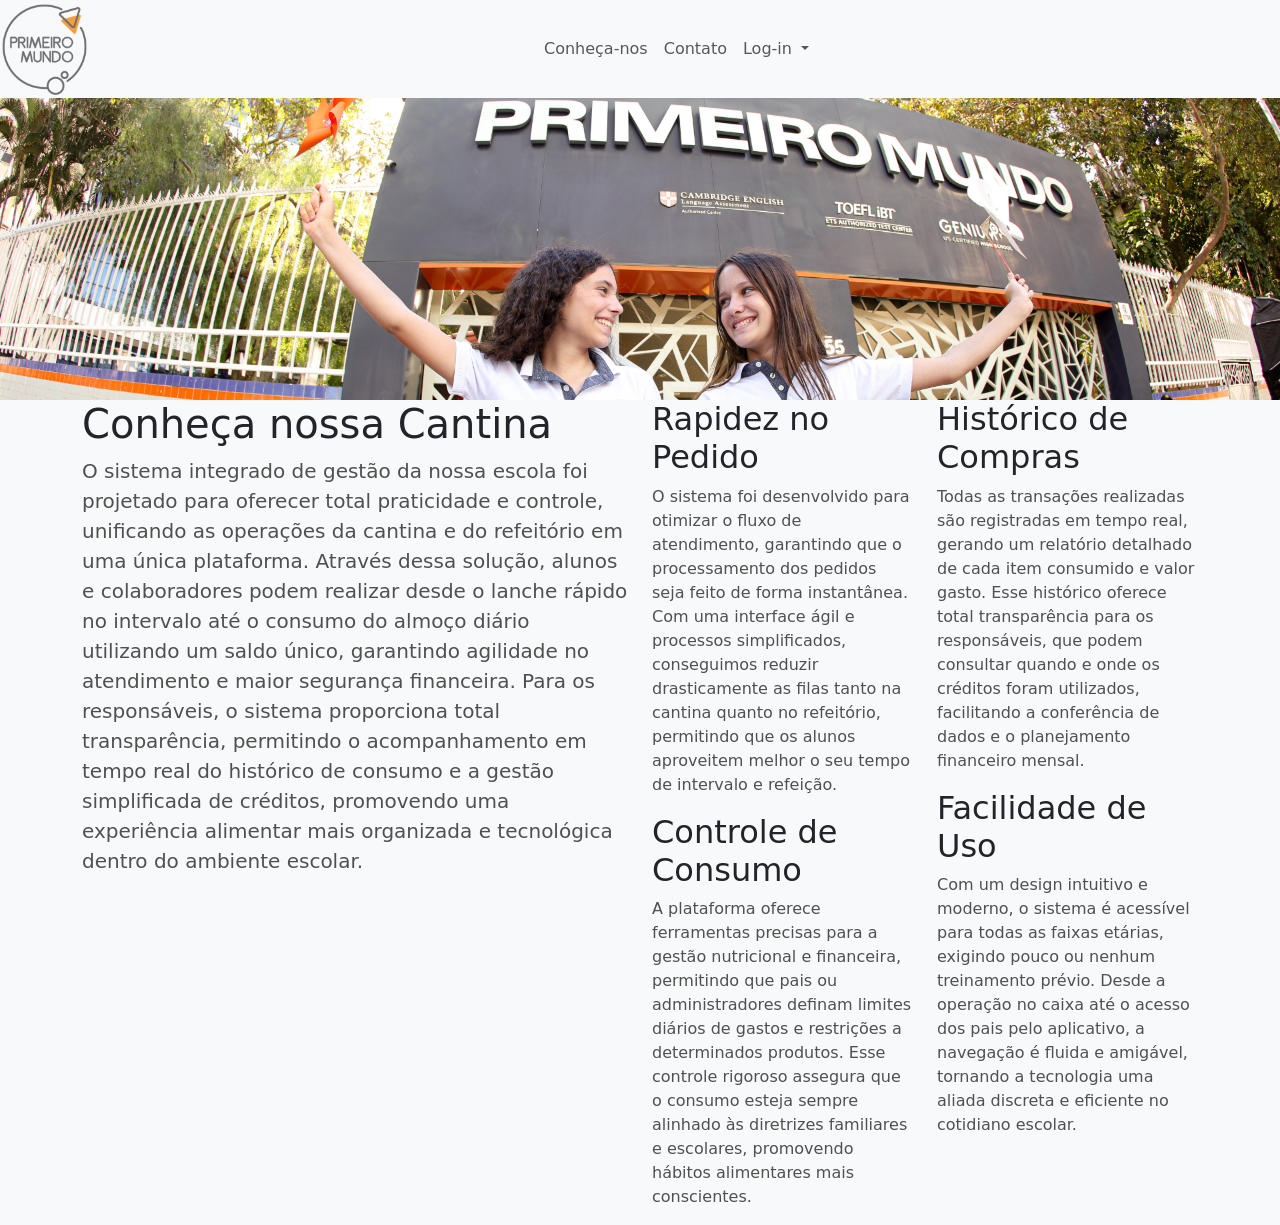
==== index.html @ 89040165 "SEI V2.0 Add the main body of the intro page" ====
<!DOCTYPE html>
<html lang="pt-br">

<head>
  <meta charset="UTF-8">
  <meta name="viewport" content="width=device-width, initial-scale=1.0">
  <title>SEI - sistema escolar integrado</title>
  <link rel="icon" type="image/x-icon" href="images/favicon.ico">
  <link href="https://cdn.jsdelivr.net/npm/bootstrap@5.3.8/dist/css/bootstrap.min.css" rel="stylesheet"
    integrity="sha384-sRIl4kxILFvY47J16cr9ZwB07vP4J8+LH7qKQnuqkuIAvNWLzeN8tE5YBujZqJLB" crossorigin="anonymous">
  <link rel="stylesheet" href="estilos/style.css">
</head>

<body>
  <header>
    <nav class="navbar navbar-expand-lg bg-body-tertiary fixed-top" id="nav1">
      <div class="container-fluid " id="nav1">
        <a class="navbar-brand" id="logo" href="https://www.pmundo.com.br/"><img src="images/logo.png" id="logo"
            alt="imagem da logo do primeiro mundo"></a>
        <button class="navbar-toggler" type="button" data-bs-toggle="offcanvas" data-bs-target="#offcanvasNavbar"
          aria-controls="offcanvasNavbar" aria-label="Toggle navigation">
          <span class="navbar-toggler-icon"></span>
        </button>
        <div class="offcanvas offcanvas-end" tabindex="-1" id="offcanvasNavbar" aria-labelledby="offcanvasNavbarLabel">
          <div class="offcanvas-header">
            <button type="button" class="btn-close" data-bs-dismiss="offcanvas" aria-label="Close"></button>
          </div>
          <div class="offcanvas-body">
            <ul class="navbar-nav justify-content-center flex-grow-1 pe-3">
              <li class="nav-item">
                <a class="nav-link" aria-current="page" href="#">Conheça-nos</a>
              </li>
              <li class="nav-item">
                <a class="nav-link" href="#">Contato</a>
              </li>
              <li class="nav-item dropdown">
                <a class="nav-link dropdown-toggle" href="#" role="button" data-bs-toggle="dropdown"
                  aria-expanded="false">
                  Log-in
                </a>
                <ul class="dropdown-menu">
                  <li><a class="dropdown-item" href="paginas/pais_login.html">Pais</a></li>
                  <li>
                    <hr class="dropdown-divider">
                  </li>
                  <li><a class="dropdown-item" href="#">Funcionarios</a></li>
                </ul>
              </li>
            </ul>
          </div>
        </div>
      </div>
    </nav>
  </header>
  <div id="espaco"></div>
  <img src="images/banner.png" alt="" id="banner">
  <div class="container text-start">
    <div class="row">
      <div class="col-md-6 col-12">
        <div>
          <h1>Conheça nossa Cantina</h1>
          <p class="fs-5">O sistema integrado de gestão da nossa escola foi projetado para oferecer total praticidade e controle, unificando as operações da cantina e do refeitório em uma única plataforma. Através dessa solução, alunos e colaboradores podem realizar desde o lanche rápido no intervalo até o consumo do almoço diário utilizando um saldo único, garantindo agilidade no atendimento e maior segurança financeira. Para os responsáveis, o sistema proporciona total transparência, permitindo o acompanhamento em tempo real do histórico de consumo e a gestão simplificada de créditos, promovendo uma experiência alimentar mais organizada e tecnológica dentro do ambiente escolar.</p>
        </div>
      </div>

      <div class="col-md-3 col-12">
        <div class="info">
          <div>
            <h2>Rapidez no Pedido</h2>
            <p>O sistema foi desenvolvido para otimizar o fluxo de atendimento, garantindo que o processamento dos pedidos seja feito de forma instantânea. Com uma interface ágil e processos simplificados, conseguimos reduzir drasticamente as filas tanto na cantina quanto no refeitório, permitindo que os alunos aproveitem melhor o seu tempo de intervalo e refeição.</p>
          </div>
          <div>
            <h2>Controle de Consumo</h2>
            <p>A plataforma oferece ferramentas precisas para a gestão nutricional e financeira, permitindo que pais ou administradores definam limites diários de gastos e restrições a determinados produtos. Esse controle rigoroso assegura que o consumo esteja sempre alinhado às diretrizes familiares e escolares, promovendo hábitos alimentares mais conscientes.</p>
          </div>
        </div>
      </div>

      <div class="col-md-3 col-12">
        <div class="info">
          <div>
            <h2>Histórico de Compras</h2>
            <p>Todas as transações realizadas são registradas em tempo real, gerando um relatório detalhado de cada item consumido e valor gasto. Esse histórico oferece total transparência para os responsáveis, que podem consultar quando e onde os créditos foram utilizados, facilitando a conferência de dados e o planejamento financeiro mensal.</p>
          </div>
          <div>
            <h2>Facilidade de Uso</h2>
            <p>Com um design intuitivo e moderno, o sistema é acessível para todas as faixas etárias, exigindo pouco ou nenhum treinamento prévio. Desde a operação no caixa até o acesso dos pais pelo aplicativo, a navegação é fluida e amigável, tornando a tecnologia uma aliada discreta e eficiente no cotidiano escolar.</p>
          </div>
        </div>
      </div>
    </div>
  </div>

  <script src="https://cdn.jsdelivr.net/npm/bootstrap@5.3.8/dist/js/bootstrap.bundle.min.js"
    integrity="sha384-FKyoEForCGlyvwx9Hj09JcYn3nv7wiPVlz7YYwJrWVcXK/BmnVDxM+D2scQbITxI"
    crossorigin="anonymous"></script>
</body>

</html>
---- estilos/style.css ----
body {
    background-color: #F8F9FA;
}
p {
    color: #505050;
}
#logo {
    width: 89.05px;
    height: 97.5px;
    padding: 0px;
    margin: 0px;
}
#banner {
    width: 100%;
}
#nav1 {
    padding: 0px;
    margin: 0px;
}
#espaco {
    height: 97.25px;
}
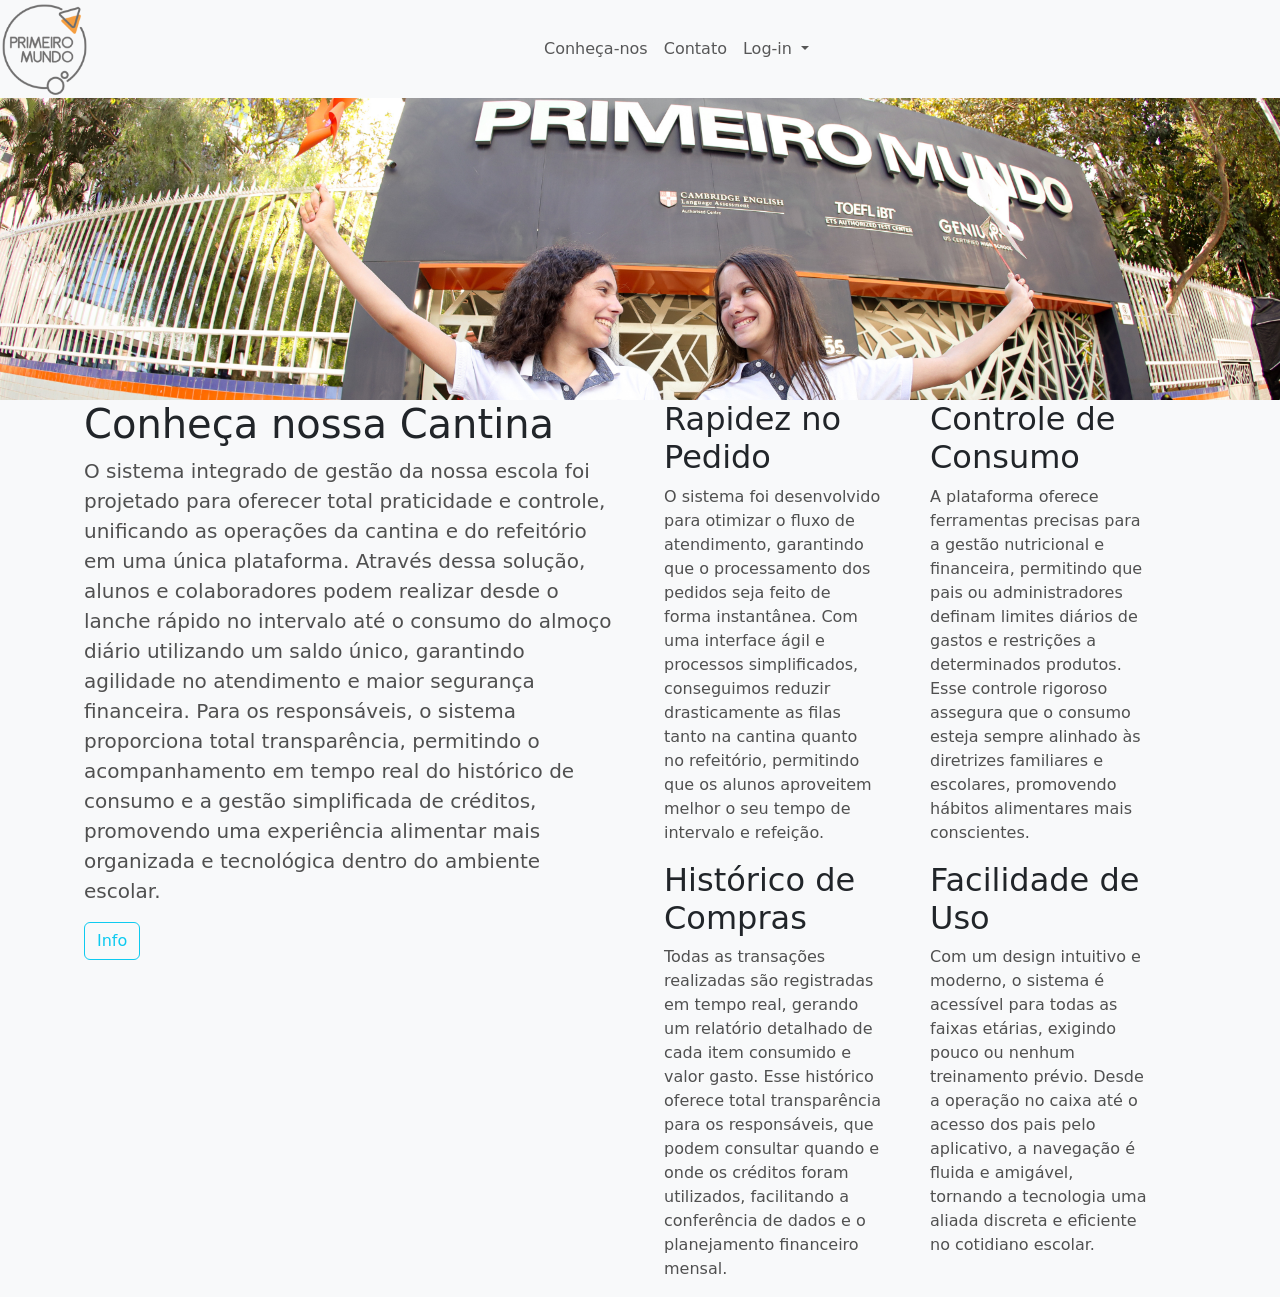
==== commit 2a96c3e4: "SEI V2.1 Just alingned the paragraphs in the container" ====
--- a/index.html
+++ b/index.html
@@ -11,7 +11,7 @@
   <link rel="stylesheet" href="estilos/style.css">
 </head>
 
-<body>
+<body class="flex">
   <header>
     <nav class="navbar navbar-expand-lg bg-body-tertiary fixed-top" id="nav1">
       <div class="container-fluid " id="nav1">
@@ -54,38 +54,32 @@
   </header>
   <div id="espaco"></div>
   <img src="images/banner.png" alt="" id="banner">
-  <div class="container text-start">
-    <div class="row">
+  <div class="container-fluid text-start">
+    <div class="row gx-5" id="apresntacao">
       <div class="col-md-6 col-12">
         <div>
           <h1>Conheça nossa Cantina</h1>
           <p class="fs-5">O sistema integrado de gestão da nossa escola foi projetado para oferecer total praticidade e controle, unificando as operações da cantina e do refeitório em uma única plataforma. Através dessa solução, alunos e colaboradores podem realizar desde o lanche rápido no intervalo até o consumo do almoço diário utilizando um saldo único, garantindo agilidade no atendimento e maior segurança financeira. Para os responsáveis, o sistema proporciona total transparência, permitindo o acompanhamento em tempo real do histórico de consumo e a gestão simplificada de créditos, promovendo uma experiência alimentar mais organizada e tecnológica dentro do ambiente escolar.</p>
+          <button type="button" class="btn btn-outline-info">Info</button>
         </div>
       </div>
 
-      <div class="col-md-3 col-12">
-        <div class="info">
-          <div>
-            <h2>Rapidez no Pedido</h2>
-            <p>O sistema foi desenvolvido para otimizar o fluxo de atendimento, garantindo que o processamento dos pedidos seja feito de forma instantânea. Com uma interface ágil e processos simplificados, conseguimos reduzir drasticamente as filas tanto na cantina quanto no refeitório, permitindo que os alunos aproveitem melhor o seu tempo de intervalo e refeição.</p>
-          </div>
-          <div>
-            <h2>Controle de Consumo</h2>
-            <p>A plataforma oferece ferramentas precisas para a gestão nutricional e financeira, permitindo que pais ou administradores definam limites diários de gastos e restrições a determinados produtos. Esse controle rigoroso assegura que o consumo esteja sempre alinhado às diretrizes familiares e escolares, promovendo hábitos alimentares mais conscientes.</p>
-          </div>
+      <div class="col-md-6 col-12 row gx-5">
+        <div class="col-md-6 col-12">
+          <h2>Rapidez no Pedido</h2>
+          <p>O sistema foi desenvolvido para otimizar o fluxo de atendimento, garantindo que o processamento dos pedidos seja feito de forma instantânea. Com uma interface ágil e processos simplificados, conseguimos reduzir drasticamente as filas tanto na cantina quanto no refeitório, permitindo que os alunos aproveitem melhor o seu tempo de intervalo e refeição.</p>
         </div>
-      </div>
-
-      <div class="col-md-3 col-12">
-        <div class="info">
-          <div>
-            <h2>Histórico de Compras</h2>
-            <p>Todas as transações realizadas são registradas em tempo real, gerando um relatório detalhado de cada item consumido e valor gasto. Esse histórico oferece total transparência para os responsáveis, que podem consultar quando e onde os créditos foram utilizados, facilitando a conferência de dados e o planejamento financeiro mensal.</p>
-          </div>
-          <div>
-            <h2>Facilidade de Uso</h2>
-            <p>Com um design intuitivo e moderno, o sistema é acessível para todas as faixas etárias, exigindo pouco ou nenhum treinamento prévio. Desde a operação no caixa até o acesso dos pais pelo aplicativo, a navegação é fluida e amigável, tornando a tecnologia uma aliada discreta e eficiente no cotidiano escolar.</p>
-          </div>
+        <div class="col-md-6 col-12">
+          <h2>Controle de Consumo</h2>
+          <p>A plataforma oferece ferramentas precisas para a gestão nutricional e financeira, permitindo que pais ou administradores definam limites diários de gastos e restrições a determinados produtos. Esse controle rigoroso assegura que o consumo esteja sempre alinhado às diretrizes familiares e escolares, promovendo hábitos alimentares mais conscientes.</p>
+        </div>
+        <div class="col-md-6 col-12">
+          <h2>Histórico de Compras</h2>
+          <p>Todas as transações realizadas são registradas em tempo real, gerando um relatório detalhado de cada item consumido e valor gasto. Esse histórico oferece total transparência para os responsáveis, que podem consultar quando e onde os créditos foram utilizados, facilitando a conferência de dados e o planejamento financeiro mensal.</p>
+        </div>
+        <div class="col-md-6 col-12">
+          <h2>Facilidade de Uso</h2>
+          <p>Com um design intuitivo e moderno, o sistema é acessível para todas as faixas etárias, exigindo pouco ou nenhum treinamento prévio. Desde a operação no caixa até o acesso dos pais pelo aplicativo, a navegação é fluida e amigável, tornando a tecnologia uma aliada discreta e eficiente no cotidiano escolar.</p>
         </div>
       </div>
     </div>
--- a/estilos/style.css
+++ b/estilos/style.css
@@ -3,6 +3,11 @@
 }
 p {
     color: #505050;
+}
+.flex {
+    display: flex;
+    flex-direction: column;
+    align-items: center;
 }
 #logo {
     width: 89.05px;
@@ -19,4 +24,8 @@
 }
 #espaco {
     height: 97.25px;
+}
+#apresntacao {
+    margin-left: 48px;
+    margin-right: 48px;
 }
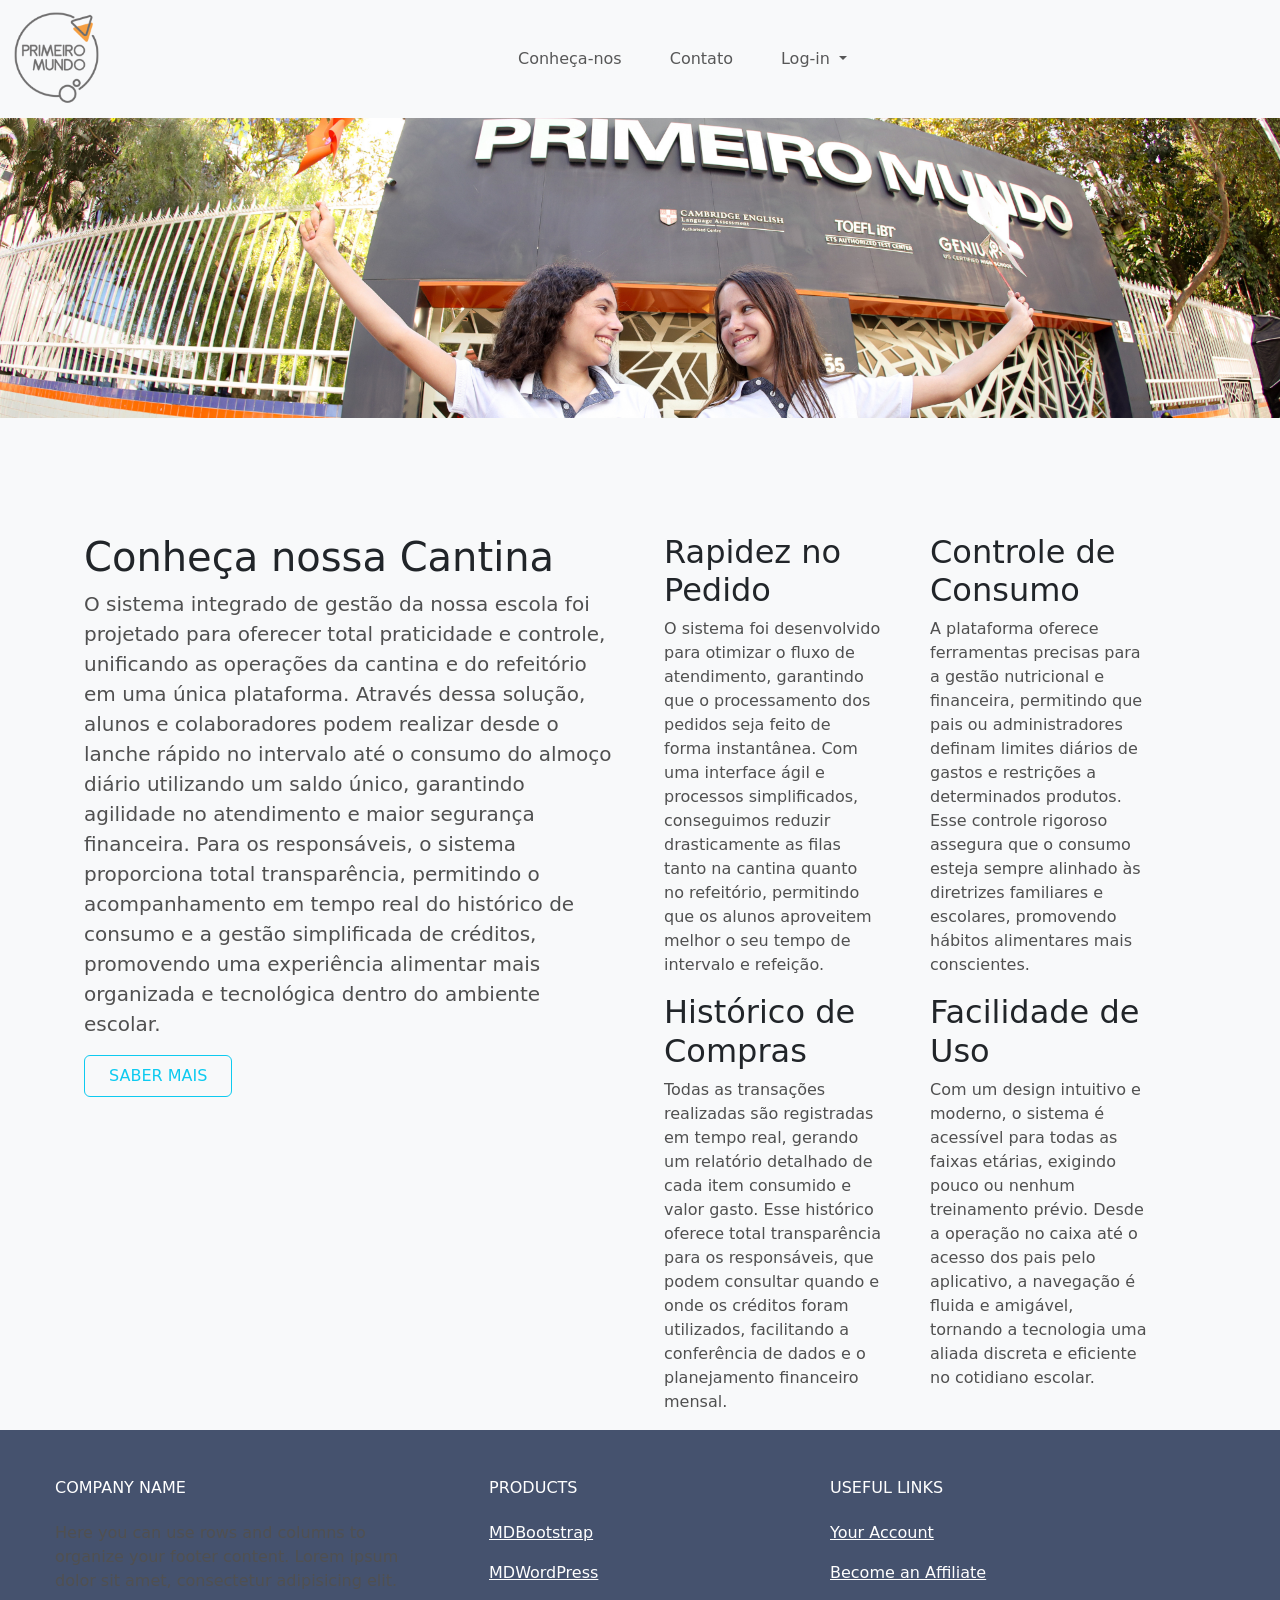
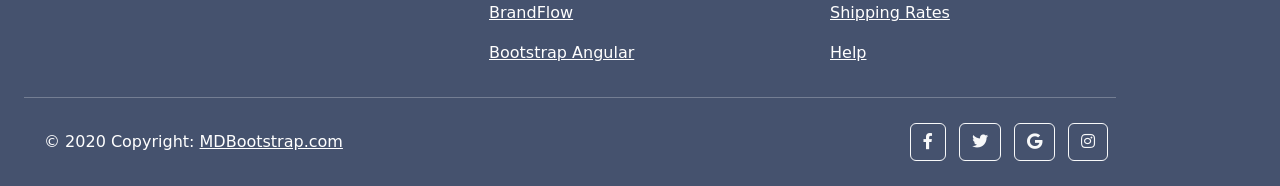
==== commit f5a9eae7: "SEI V2.2 add footer." ====
--- a/index.html
+++ b/index.html
@@ -6,16 +6,23 @@
   <meta name="viewport" content="width=device-width, initial-scale=1.0">
   <title>SEI - sistema escolar integrado</title>
   <link rel="icon" type="image/x-icon" href="images/favicon.ico">
-  <link href="https://cdn.jsdelivr.net/npm/bootstrap@5.3.8/dist/css/bootstrap.min.css" rel="stylesheet"
-    integrity="sha384-sRIl4kxILFvY47J16cr9ZwB07vP4J8+LH7qKQnuqkuIAvNWLzeN8tE5YBujZqJLB" crossorigin="anonymous">
+  <!-- Font Awesome -->
+  <link rel="stylesheet" href="https://use.fontawesome.com/releases/v5.11.2/css/all.css" />
+  <!-- Google Fonts Roboto -->
+  <link rel="stylesheet" href="https://fonts.googleapis.com/css2?family=Roboto:wght@300;400;500;700&display=swap" />
+  <!-- MDB -->
+  <link rel="stylesheet" href="css/mdb.min.css" />
+  <!-- Custom styles -->
+  <link rel="stylesheet" href="css/style.css" />
+  <link href="https://cdn.jsdelivr.net/npm/bootstrap@5.3.8/dist/css/bootstrap.min.css" rel="stylesheet" integrity="sha384-sRIl4kxILFvY47J16cr9ZwB07vP4J8+LH7qKQnuqkuIAvNWLzeN8tE5YBujZqJLB" crossorigin="anonymous">
   <link rel="stylesheet" href="estilos/style.css">
 </head>
 
 <body class="flex">
   <header>
     <nav class="navbar navbar-expand-lg bg-body-tertiary fixed-top" id="nav1">
-      <div class="container-fluid " id="nav1">
-        <a class="navbar-brand" id="logo" href="https://www.pmundo.com.br/"><img src="images/logo.png" id="logo"
+      <div class="container-fluid justify-content-center" id="nav1">
+        <a class="navbar-brand mp-0" href="https://www.pmundo.com.br/"><img src="images/logo.png" id="logo"
             alt="imagem da logo do primeiro mundo"></a>
         <button class="navbar-toggler" type="button" data-bs-toggle="offcanvas" data-bs-target="#offcanvasNavbar"
           aria-controls="offcanvasNavbar" aria-label="Toggle navigation">
@@ -27,13 +34,13 @@
           </div>
           <div class="offcanvas-body">
             <ul class="navbar-nav justify-content-center flex-grow-1 pe-3">
-              <li class="nav-item">
-                <a class="nav-link" aria-current="page" href="#">Conheça-nos</a>
+              <li class="nav-item px-3">
+                <a class="nav-link" aria-current="page" href="https://www.pmundo.com.br/" target="_blank">Conheça-nos</a>
               </li>
-              <li class="nav-item">
-                <a class="nav-link" href="#">Contato</a>
+              <li class="nav-item px-3">
+                <a class="nav-link" href="paginas/exemplo_footer.html">Contato</a>
               </li>
-              <li class="nav-item dropdown">
+              <li class="nav-item px-3 dropdown">
                 <a class="nav-link dropdown-toggle" href="#" role="button" data-bs-toggle="dropdown"
                   aria-expanded="false">
                   Log-in
@@ -43,7 +50,7 @@
                   <li>
                     <hr class="dropdown-divider">
                   </li>
-                  <li><a class="dropdown-item" href="#">Funcionarios</a></li>
+                  <li><a class="dropdown-item" href="paginas/funcionario_login.html">Funcionarios</a></li>
                 </ul>
               </li>
             </ul>
@@ -52,38 +59,175 @@
       </div>
     </nav>
   </header>
-  <div id="espaco"></div>
   <img src="images/banner.png" alt="" id="banner">
   <div class="container-fluid text-start">
     <div class="row gx-5" id="apresntacao">
       <div class="col-md-6 col-12">
-        <div>
+        <div class="d-flex flex-column">
           <h1>Conheça nossa Cantina</h1>
           <p class="fs-5">O sistema integrado de gestão da nossa escola foi projetado para oferecer total praticidade e controle, unificando as operações da cantina e do refeitório em uma única plataforma. Através dessa solução, alunos e colaboradores podem realizar desde o lanche rápido no intervalo até o consumo do almoço diário utilizando um saldo único, garantindo agilidade no atendimento e maior segurança financeira. Para os responsáveis, o sistema proporciona total transparência, permitindo o acompanhamento em tempo real do histórico de consumo e a gestão simplificada de créditos, promovendo uma experiência alimentar mais organizada e tecnológica dentro do ambiente escolar.</p>
-          <button type="button" class="btn btn-outline-info">Info</button>
+          <button type="button" class="btn btn-outline-info me-auto px-4 py-2">SABER MAIS</button>
         </div>
       </div>
 
       <div class="col-md-6 col-12 row gx-5">
-        <div class="col-md-6 col-12">
+        <div class="col-md-6 col-sm-12">
           <h2>Rapidez no Pedido</h2>
           <p>O sistema foi desenvolvido para otimizar o fluxo de atendimento, garantindo que o processamento dos pedidos seja feito de forma instantânea. Com uma interface ágil e processos simplificados, conseguimos reduzir drasticamente as filas tanto na cantina quanto no refeitório, permitindo que os alunos aproveitem melhor o seu tempo de intervalo e refeição.</p>
         </div>
-        <div class="col-md-6 col-12">
+        <div class="col-md-6  col-sm-12">
           <h2>Controle de Consumo</h2>
           <p>A plataforma oferece ferramentas precisas para a gestão nutricional e financeira, permitindo que pais ou administradores definam limites diários de gastos e restrições a determinados produtos. Esse controle rigoroso assegura que o consumo esteja sempre alinhado às diretrizes familiares e escolares, promovendo hábitos alimentares mais conscientes.</p>
         </div>
-        <div class="col-md-6 col-12">
+        <div class="col-md-6 col-sm-12">
           <h2>Histórico de Compras</h2>
           <p>Todas as transações realizadas são registradas em tempo real, gerando um relatório detalhado de cada item consumido e valor gasto. Esse histórico oferece total transparência para os responsáveis, que podem consultar quando e onde os créditos foram utilizados, facilitando a conferência de dados e o planejamento financeiro mensal.</p>
         </div>
-        <div class="col-md-6 col-12">
+        <div class="col-md-6 col-sm-12">
           <h2>Facilidade de Uso</h2>
           <p>Com um design intuitivo e moderno, o sistema é acessível para todas as faixas etárias, exigindo pouco ou nenhum treinamento prévio. Desde a operação no caixa até o acesso dos pais pelo aplicativo, a navegação é fluida e amigável, tornando a tecnologia uma aliada discreta e eficiente no cotidiano escolar.</p>
         </div>
       </div>
     </div>
   </div>
+
+  <!-- Remove the container if you want to extend the Footer to full width. -->
+<div class="container-fluid mp-0">
+  <!-- Footer -->
+  <footer
+          class="text-center text-lg-start text-white"
+          style="background-color: #45526e"
+          >
+    <!-- Grid container -->
+    <div class="container p-4 pb-0 m-0">
+      <!-- Section: Links -->
+      <section class="justify-content-center">
+        <!--Grid row-->
+        <div class="row">
+          <!-- Grid column -->
+          <div class="col-md-4 col-lg-4 col-xl-4 mx-auto mt-4">
+            <h6 class="text-uppercase mb-4 font-weight-bold">
+              Company name
+            </h6>
+            <p>
+              Here you can use rows and columns to organize your footer
+              content. Lorem ipsum dolor sit amet, consectetur adipisicing
+              elit.
+            </p>
+          </div>
+          <!-- Grid column -->
+
+          <hr class="w-100 clearfix d-md-none" />
+
+          <!-- Grid column -->
+          <div class="col-md-3 col-lg-3 col-xl-3 mx-auto mt-4">
+            <h6 class="text-uppercase mb-4 font-weight-bold">Products</h6>
+            <p>
+              <a class="text-white">MDBootstrap</a>
+            </p>
+            <p>
+              <a class="text-white">MDWordPress</a>
+            </p>
+            <p>
+              <a class="text-white">BrandFlow</a>
+            </p>
+            <p>
+              <a class="text-white">Bootstrap Angular</a>
+            </p>
+          </div>
+          <!-- Grid column -->
+
+          <hr class="w-100 clearfix d-md-none" />
+
+          <!-- Grid column -->
+          <div class="col-md-4 col-lg-3 col-xl-3 mx-auto mt-4">
+            <h6 class="text-uppercase mb-4 font-weight-bold">
+              Useful links
+            </h6>
+            <p>
+              <a class="text-white">Your Account</a>
+            </p>
+            <p>
+              <a class="text-white">Become an Affiliate</a>
+            </p>
+            <p>
+              <a class="text-white">Shipping Rates</a>
+            </p>
+            <p>
+              <a class="text-white">Help</a>
+            </p>
+          </div>
+
+          <!-- Grid column -->
+          <hr class="w-100 clearfix d-md-none" />
+          <!-- Grid column -->
+        </div>
+        <!--Grid row-->
+      </section>
+      <!-- Section: Links -->
+
+      <hr class="my-3">
+
+      <!-- Section: Copyright -->
+      <section class="pb-3 px-1">
+        <div class="row d-flex align-items-center">
+          <!-- Grid column -->
+          <div class="col-md-7 col-lg-8 text-center text-md-start">
+            <!-- Copyright -->
+            <div class="p-3">
+              © 2020 Copyright:
+              <a class="text-white" href="https://mdbootstrap.com/"
+                 >MDBootstrap.com</a
+                >
+            </div>
+            <!-- Copyright -->
+          </div>
+          <!-- Grid column -->
+
+          <!-- Grid column -->
+          <div class="col-md-5 col-lg-4 ml-lg-0 text-center text-md-end">
+            <!-- Facebook -->
+            <a
+               class="btn btn-outline-light btn-floating m-1"
+               class="text-white"
+               role="button"
+               ><i class="fab fa-facebook-f"></i
+              ></a>
+
+            <!-- Twitter -->
+            <a
+               class="btn btn-outline-light btn-floating m-1"
+               class="text-white"
+               role="button"
+               ><i class="fab fa-twitter"></i
+              ></a>
+
+            <!-- Google -->
+            <a
+               class="btn btn-outline-light btn-floating m-1"
+               class="text-white"
+               role="button"
+               ><i class="fab fa-google"></i
+              ></a>
+
+            <!-- Instagram -->
+            <a
+               class="btn btn-outline-light btn-floating m-1"
+               class="text-white"
+               role="button"
+               ><i class="fab fa-instagram"></i
+              ></a>
+          </div>
+          <!-- Grid column -->
+        </div>
+      </section>
+      <!-- Section: Copyright -->
+    </div>
+    <!-- Grid container -->
+  </footer>
+  <!-- Footer -->
+</div>
+<!-- End of .container -->
 
   <script src="https://cdn.jsdelivr.net/npm/bootstrap@5.3.8/dist/js/bootstrap.bundle.min.js"
     integrity="sha384-FKyoEForCGlyvwx9Hj09JcYn3nv7wiPVlz7YYwJrWVcXK/BmnVDxM+D2scQbITxI"
--- a/estilos/style.css
+++ b/estilos/style.css
@@ -9,22 +9,25 @@
     flex-direction: column;
     align-items: center;
 }
+.mp-0 {
+    margin: 0px;
+    padding: 0px;
+}
+
 #logo {
     width: 89.05px;
     height: 97.5px;
     padding: 0px;
-    margin: 0px;
+    margin: 8px 0px 12px 12px;
 }
 #banner {
     width: 100%;
+    margin: 115px 0px;
 }
 #nav1 {
     padding: 0px;
     margin: 0px;
 }
-#espaco {
-    height: 97.25px;
-}
 #apresntacao {
     margin-left: 48px;
     margin-right: 48px;
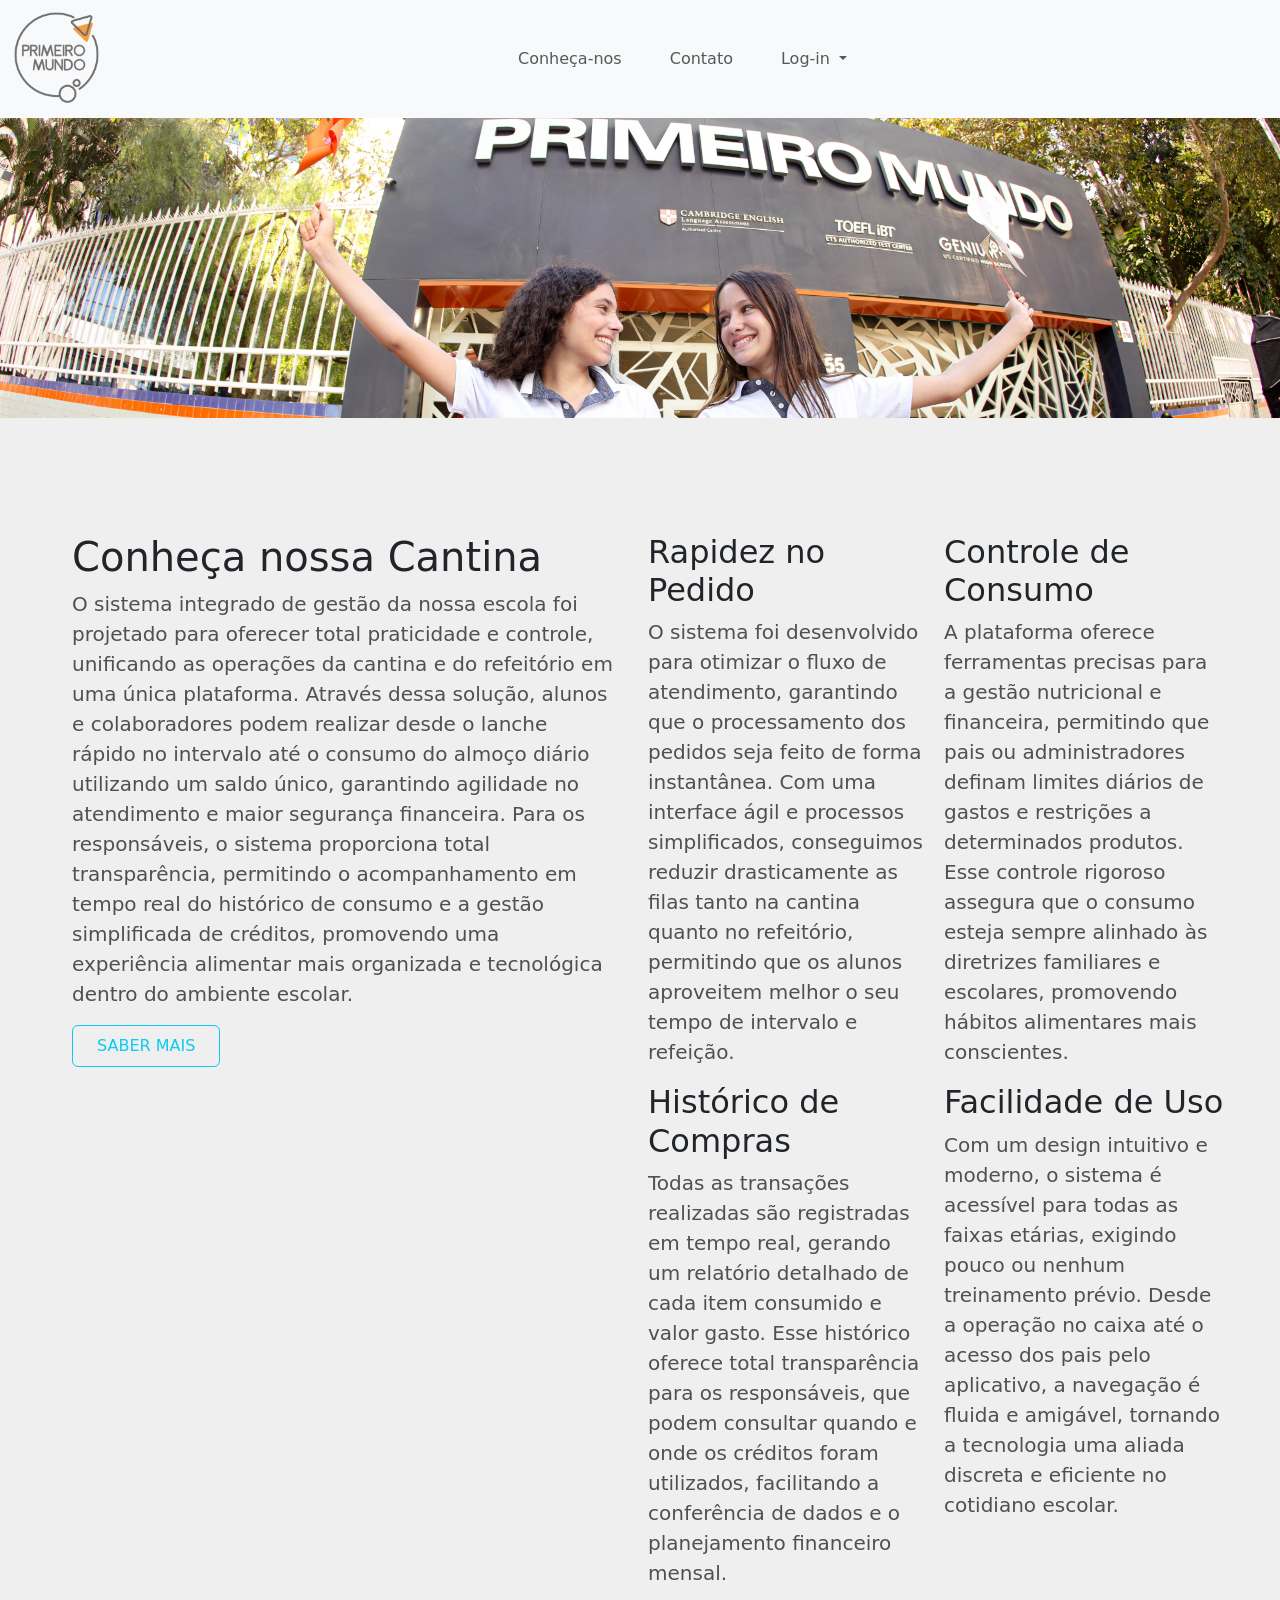
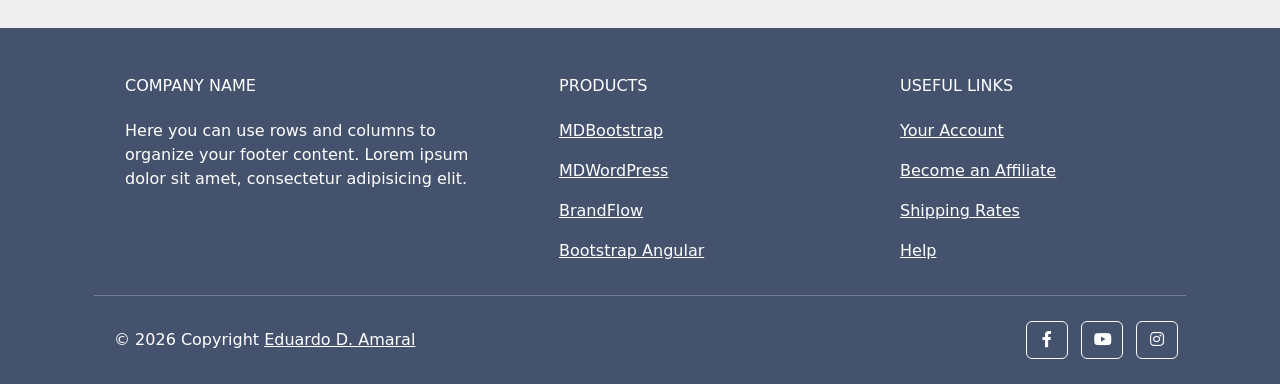
==== commit 61a677a2: "SEI V2.3 Fixed the foter and made the copyright and social media section. Some adjusts in the main c" ====
--- a/index.html
+++ b/index.html
@@ -59,49 +59,47 @@
       </div>
     </nav>
   </header>
+
   <img src="images/banner.png" alt="" id="banner">
-  <div class="container-fluid text-start">
+
+  <!-- Estrutura pincipal -->
+  <div class="container-fluid text-start p-0">
     <div class="row gx-5" id="apresntacao">
       <div class="col-md-6 col-12">
         <div class="d-flex flex-column">
           <h1>Conheça nossa Cantina</h1>
-          <p class="fs-5">O sistema integrado de gestão da nossa escola foi projetado para oferecer total praticidade e controle, unificando as operações da cantina e do refeitório em uma única plataforma. Através dessa solução, alunos e colaboradores podem realizar desde o lanche rápido no intervalo até o consumo do almoço diário utilizando um saldo único, garantindo agilidade no atendimento e maior segurança financeira. Para os responsáveis, o sistema proporciona total transparência, permitindo o acompanhamento em tempo real do histórico de consumo e a gestão simplificada de créditos, promovendo uma experiência alimentar mais organizada e tecnológica dentro do ambiente escolar.</p>
+          <p class="p-primary fs-5">O sistema integrado de gestão da nossa escola foi projetado para oferecer total praticidade e controle, unificando as operações da cantina e do refeitório em uma única plataforma. Através dessa solução, alunos e colaboradores podem realizar desde o lanche rápido no intervalo até o consumo do almoço diário utilizando um saldo único, garantindo agilidade no atendimento e maior segurança financeira. Para os responsáveis, o sistema proporciona total transparência, permitindo o acompanhamento em tempo real do histórico de consumo e a gestão simplificada de créditos, promovendo uma experiência alimentar mais organizada e tecnológica dentro do ambiente escolar.</p>
           <button type="button" class="btn btn-outline-info me-auto px-4 py-2">SABER MAIS</button>
         </div>
       </div>
 
-      <div class="col-md-6 col-12 row gx-5">
+      <div class="col-md-6 col-12 row gx-3 mp-0">
         <div class="col-md-6 col-sm-12">
           <h2>Rapidez no Pedido</h2>
-          <p>O sistema foi desenvolvido para otimizar o fluxo de atendimento, garantindo que o processamento dos pedidos seja feito de forma instantânea. Com uma interface ágil e processos simplificados, conseguimos reduzir drasticamente as filas tanto na cantina quanto no refeitório, permitindo que os alunos aproveitem melhor o seu tempo de intervalo e refeição.</p>
+          <p class="p-primary fs-5" >O sistema foi desenvolvido para otimizar o fluxo de atendimento, garantindo que o processamento dos pedidos seja feito de forma instantânea. Com uma interface ágil e processos simplificados, conseguimos reduzir drasticamente as filas tanto na cantina quanto no refeitório, permitindo que os alunos aproveitem melhor o seu tempo de intervalo e refeição.</p>
         </div>
         <div class="col-md-6  col-sm-12">
           <h2>Controle de Consumo</h2>
-          <p>A plataforma oferece ferramentas precisas para a gestão nutricional e financeira, permitindo que pais ou administradores definam limites diários de gastos e restrições a determinados produtos. Esse controle rigoroso assegura que o consumo esteja sempre alinhado às diretrizes familiares e escolares, promovendo hábitos alimentares mais conscientes.</p>
+          <p class="p-primary fs-5" >A plataforma oferece ferramentas precisas para a gestão nutricional e financeira, permitindo que pais ou administradores definam limites diários de gastos e restrições a determinados produtos. Esse controle rigoroso assegura que o consumo esteja sempre alinhado às diretrizes familiares e escolares, promovendo hábitos alimentares mais conscientes.</p>
         </div>
         <div class="col-md-6 col-sm-12">
           <h2>Histórico de Compras</h2>
-          <p>Todas as transações realizadas são registradas em tempo real, gerando um relatório detalhado de cada item consumido e valor gasto. Esse histórico oferece total transparência para os responsáveis, que podem consultar quando e onde os créditos foram utilizados, facilitando a conferência de dados e o planejamento financeiro mensal.</p>
+          <p class="p-primary fs-5" >Todas as transações realizadas são registradas em tempo real, gerando um relatório detalhado de cada item consumido e valor gasto. Esse histórico oferece total transparência para os responsáveis, que podem consultar quando e onde os créditos foram utilizados, facilitando a conferência de dados e o planejamento financeiro mensal.</p>
         </div>
         <div class="col-md-6 col-sm-12">
           <h2>Facilidade de Uso</h2>
-          <p>Com um design intuitivo e moderno, o sistema é acessível para todas as faixas etárias, exigindo pouco ou nenhum treinamento prévio. Desde a operação no caixa até o acesso dos pais pelo aplicativo, a navegação é fluida e amigável, tornando a tecnologia uma aliada discreta e eficiente no cotidiano escolar.</p>
+          <p class="p-primary fs-5" >Com um design intuitivo e moderno, o sistema é acessível para todas as faixas etárias, exigindo pouco ou nenhum treinamento prévio. Desde a operação no caixa até o acesso dos pais pelo aplicativo, a navegação é fluida e amigável, tornando a tecnologia uma aliada discreta e eficiente no cotidiano escolar.</p>
         </div>
       </div>
     </div>
   </div>
 
-  <!-- Remove the container if you want to extend the Footer to full width. -->
-<div class="container-fluid mp-0">
   <!-- Footer -->
-  <footer
-          class="text-center text-lg-start text-white"
-          style="background-color: #45526e"
-          >
+  <footer class="text-start text-white flex mt-4" id="width100" style="background-color: #45526e">
     <!-- Grid container -->
     <div class="container p-4 pb-0 m-0">
       <!-- Section: Links -->
-      <section class="justify-content-center">
+      <section>
         <!--Grid row-->
         <div class="row">
           <!-- Grid column -->
@@ -175,9 +173,9 @@
           <div class="col-md-7 col-lg-8 text-center text-md-start">
             <!-- Copyright -->
             <div class="p-3">
-              © 2020 Copyright:
-              <a class="text-white" href="https://mdbootstrap.com/"
-                 >MDBootstrap.com</a
+              © 2026 Copyright
+              <a class="text-white" href="#"
+                 >Eduardo D. Amaral</a
                 >
             </div>
             <!-- Copyright -->
@@ -187,36 +185,17 @@
           <!-- Grid column -->
           <div class="col-md-5 col-lg-4 ml-lg-0 text-center text-md-end">
             <!-- Facebook -->
-            <a
-               class="btn btn-outline-light btn-floating m-1"
-               class="text-white"
-               role="button"
-               ><i class="fab fa-facebook-f"></i
-              ></a>
-
-            <!-- Twitter -->
-            <a
-               class="btn btn-outline-light btn-floating m-1"
-               class="text-white"
-               role="button"
-               ><i class="fab fa-twitter"></i
-              ></a>
-
-            <!-- Google -->
-            <a
-               class="btn btn-outline-light btn-floating m-1"
-               class="text-white"
-               role="button"
-               ><i class="fab fa-google"></i
-              ></a>
-
+            <a class="btn btn-outline-light btn-floating m-1 text-white" role="button" target="_blank" href="https://www.facebook.com/primeiromundo">
+              <i class="icon fab fa-facebook-f"> </i>
+            </a>
+            <!-- Youtube -->
+            <a class="btn btn-outline-light btn-floating m-1 text-white" role="button" target="_blank" href="https://www.youtube.com/channel/UC6BCHK87R8kL0RaY4KOREVg">
+              <i class="icon fab fa-youtube"> </i>
+            </a>
             <!-- Instagram -->
-            <a
-               class="btn btn-outline-light btn-floating m-1"
-               class="text-white"
-               role="button"
-               ><i class="fab fa-instagram"></i
-              ></a>
+            <a class="btn btn-outline-light btn-floating m-1 text-white" role="button" target="_blank" href="https://www.instagram.com/primeiromundo/">
+              <i class="icon fab fa-instagram"> </i>
+            </a>
           </div>
           <!-- Grid column -->
         </div>
@@ -226,8 +205,6 @@
     <!-- Grid container -->
   </footer>
   <!-- Footer -->
-</div>
-<!-- End of .container -->
 
   <script src="https://cdn.jsdelivr.net/npm/bootstrap@5.3.8/dist/js/bootstrap.bundle.min.js"
     integrity="sha384-FKyoEForCGlyvwx9Hj09JcYn3nv7wiPVlz7YYwJrWVcXK/BmnVDxM+D2scQbITxI"
--- a/estilos/style.css
+++ b/estilos/style.css
@@ -1,7 +1,11 @@
 body {
+    background-color: #EFEFEF;
+}
+header {
     background-color: #F8F9FA;
 }
-p {
+
+.p-primary {
     color: #505050;
 }
 .flex {
@@ -12,6 +16,10 @@
 .mp-0 {
     margin: 0px;
     padding: 0px;
+}
+.icon {
+    width: 1rem;
+    height: 1rem;
 }
 
 #logo {
@@ -29,6 +37,8 @@
     margin: 0px;
 }
 #apresntacao {
-    margin-left: 48px;
-    margin-right: 48px;
-}+    margin: 0px 48px;
+}
+#width100 {
+    width: 100%;
+}
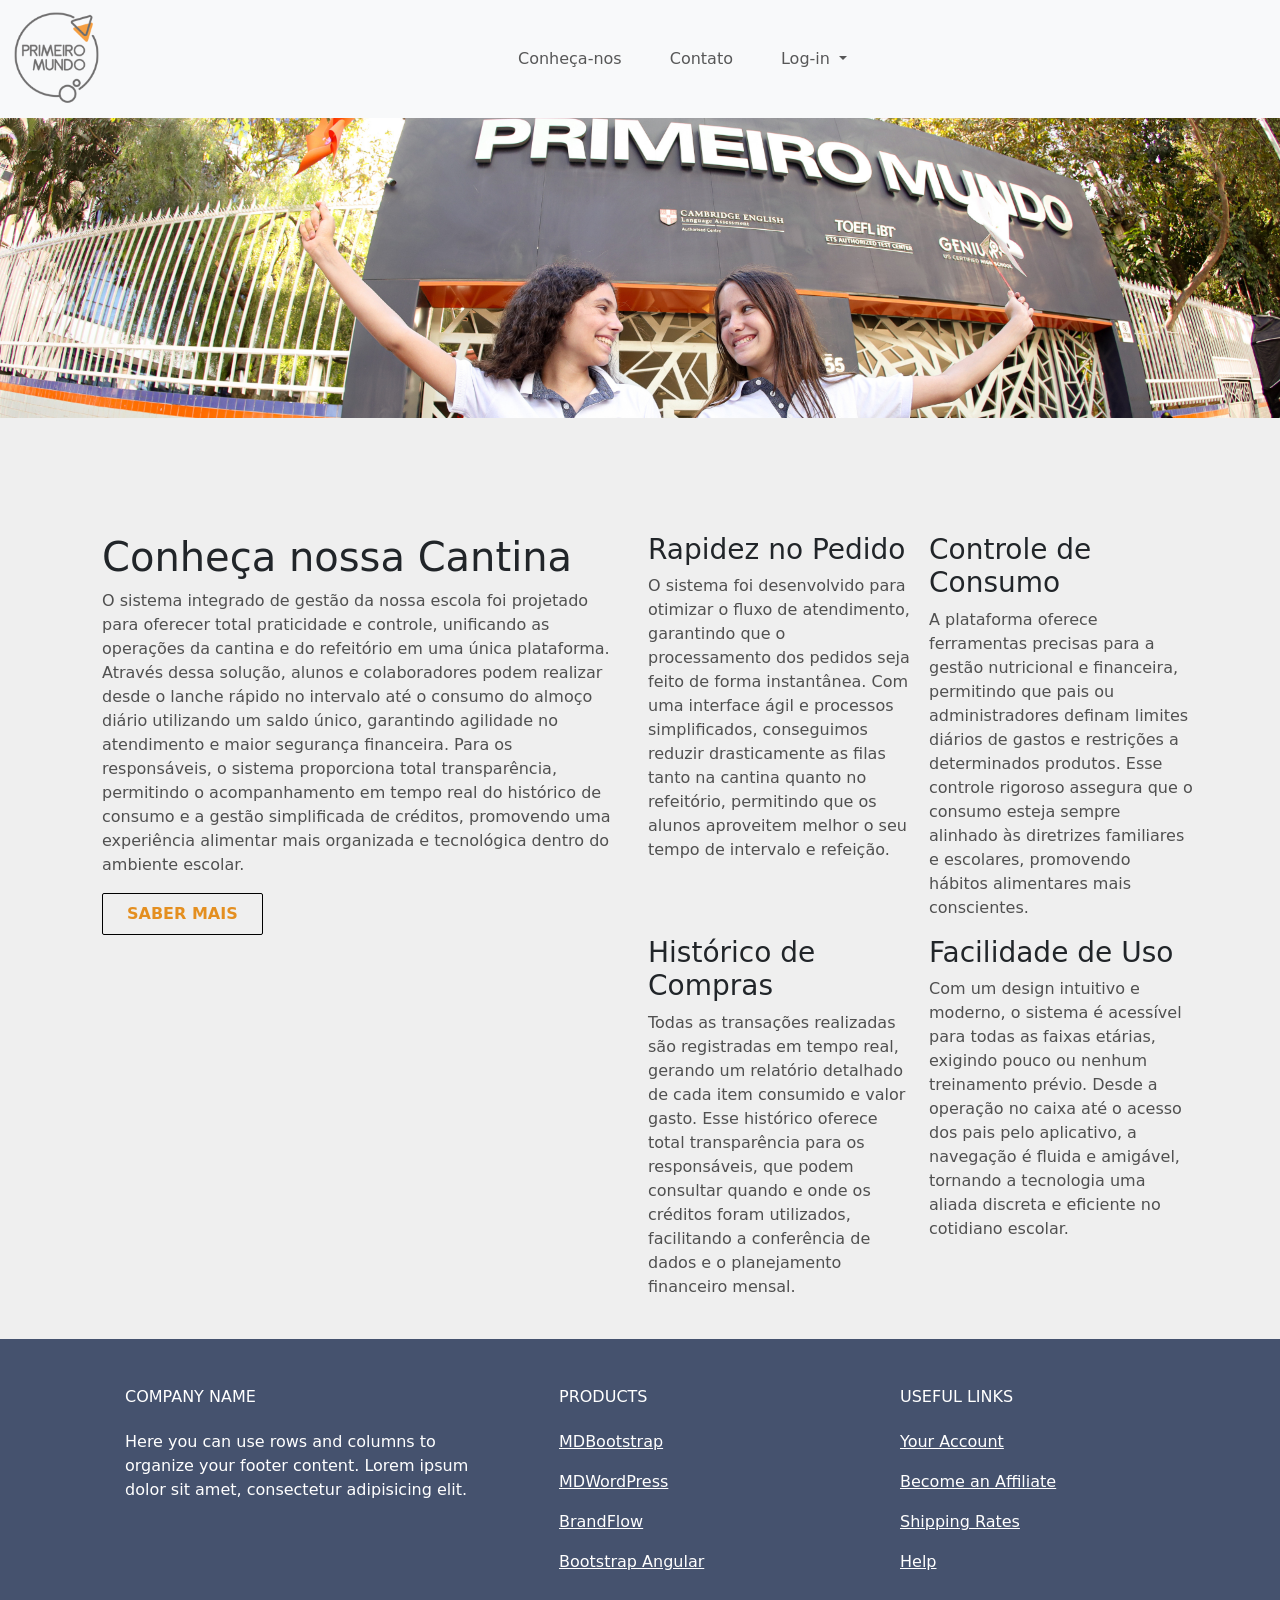
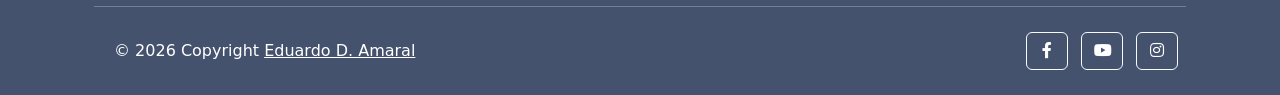
==== commit baad834b: "SEI V2.3 Some little adjustments." ====
--- a/index.html
+++ b/index.html
@@ -68,27 +68,27 @@
       <div class="col-md-6 col-12">
         <div class="d-flex flex-column">
           <h1>Conheça nossa Cantina</h1>
-          <p class="p-primary fs-5">O sistema integrado de gestão da nossa escola foi projetado para oferecer total praticidade e controle, unificando as operações da cantina e do refeitório em uma única plataforma. Através dessa solução, alunos e colaboradores podem realizar desde o lanche rápido no intervalo até o consumo do almoço diário utilizando um saldo único, garantindo agilidade no atendimento e maior segurança financeira. Para os responsáveis, o sistema proporciona total transparência, permitindo o acompanhamento em tempo real do histórico de consumo e a gestão simplificada de créditos, promovendo uma experiência alimentar mais organizada e tecnológica dentro do ambiente escolar.</p>
-          <button type="button" class="btn btn-outline-info me-auto px-4 py-2">SABER MAIS</button>
+          <p class="p-primary fs-6">O sistema integrado de gestão da nossa escola foi projetado para oferecer total praticidade e controle, unificando as operações da cantina e do refeitório em uma única plataforma. Através dessa solução, alunos e colaboradores podem realizar desde o lanche rápido no intervalo até o consumo do almoço diário utilizando um saldo único, garantindo agilidade no atendimento e maior segurança financeira. Para os responsáveis, o sistema proporciona total transparência, permitindo o acompanhamento em tempo real do histórico de consumo e a gestão simplificada de créditos, promovendo uma experiência alimentar mais organizada e tecnológica dentro do ambiente escolar.</p>
+          <button type="button" class="btn btn-outline me-auto px-4 py-2" id="saber_mais">SABER MAIS</button>
         </div>
       </div>
 
       <div class="col-md-6 col-12 row gx-3 mp-0">
         <div class="col-md-6 col-sm-12">
-          <h2>Rapidez no Pedido</h2>
-          <p class="p-primary fs-5" >O sistema foi desenvolvido para otimizar o fluxo de atendimento, garantindo que o processamento dos pedidos seja feito de forma instantânea. Com uma interface ágil e processos simplificados, conseguimos reduzir drasticamente as filas tanto na cantina quanto no refeitório, permitindo que os alunos aproveitem melhor o seu tempo de intervalo e refeição.</p>
+          <h2 class="fs-3">Rapidez no Pedido</h2>
+          <p class="p-primary fs-6" >O sistema foi desenvolvido para otimizar o fluxo de atendimento, garantindo que o processamento dos pedidos seja feito de forma instantânea. Com uma interface ágil e processos simplificados, conseguimos reduzir drasticamente as filas tanto na cantina quanto no refeitório, permitindo que os alunos aproveitem melhor o seu tempo de intervalo e refeição.</p>
         </div>
         <div class="col-md-6  col-sm-12">
-          <h2>Controle de Consumo</h2>
-          <p class="p-primary fs-5" >A plataforma oferece ferramentas precisas para a gestão nutricional e financeira, permitindo que pais ou administradores definam limites diários de gastos e restrições a determinados produtos. Esse controle rigoroso assegura que o consumo esteja sempre alinhado às diretrizes familiares e escolares, promovendo hábitos alimentares mais conscientes.</p>
+          <h2 class="fs-3">Controle de Consumo</h2>
+          <p class="p-primary fs-6" >A plataforma oferece ferramentas precisas para a gestão nutricional e financeira, permitindo que pais ou administradores definam limites diários de gastos e restrições a determinados produtos. Esse controle rigoroso assegura que o consumo esteja sempre alinhado às diretrizes familiares e escolares, promovendo hábitos alimentares mais conscientes.</p>
         </div>
         <div class="col-md-6 col-sm-12">
-          <h2>Histórico de Compras</h2>
-          <p class="p-primary fs-5" >Todas as transações realizadas são registradas em tempo real, gerando um relatório detalhado de cada item consumido e valor gasto. Esse histórico oferece total transparência para os responsáveis, que podem consultar quando e onde os créditos foram utilizados, facilitando a conferência de dados e o planejamento financeiro mensal.</p>
+          <h2 class="fs-3">Histórico de Compras</h2>
+          <p class="p-primary fs-6" >Todas as transações realizadas são registradas em tempo real, gerando um relatório detalhado de cada item consumido e valor gasto. Esse histórico oferece total transparência para os responsáveis, que podem consultar quando e onde os créditos foram utilizados, facilitando a conferência de dados e o planejamento financeiro mensal.</p>
         </div>
         <div class="col-md-6 col-sm-12">
-          <h2>Facilidade de Uso</h2>
-          <p class="p-primary fs-5" >Com um design intuitivo e moderno, o sistema é acessível para todas as faixas etárias, exigindo pouco ou nenhum treinamento prévio. Desde a operação no caixa até o acesso dos pais pelo aplicativo, a navegação é fluida e amigável, tornando a tecnologia uma aliada discreta e eficiente no cotidiano escolar.</p>
+          <h2 class="fs-3">Facilidade de Uso</h2>
+          <p class="p-primary fs-6" >Com um design intuitivo e moderno, o sistema é acessível para todas as faixas etárias, exigindo pouco ou nenhum treinamento prévio. Desde a operação no caixa até o acesso dos pais pelo aplicativo, a navegação é fluida e amigável, tornando a tecnologia uma aliada discreta e eficiente no cotidiano escolar.</p>
         </div>
       </div>
     </div>
--- a/estilos/style.css
+++ b/estilos/style.css
@@ -37,8 +37,15 @@
     margin: 0px;
 }
 #apresntacao {
-    margin: 0px 48px;
+    margin: 0px 78px;
 }
 #width100 {
     width: 100%;
 }
+#saber_mais {
+    border-color: black;
+    border-radius: 2px;
+    border-width: 1.9px;
+    font-weight: bold;
+    color: #e48f20;
+}
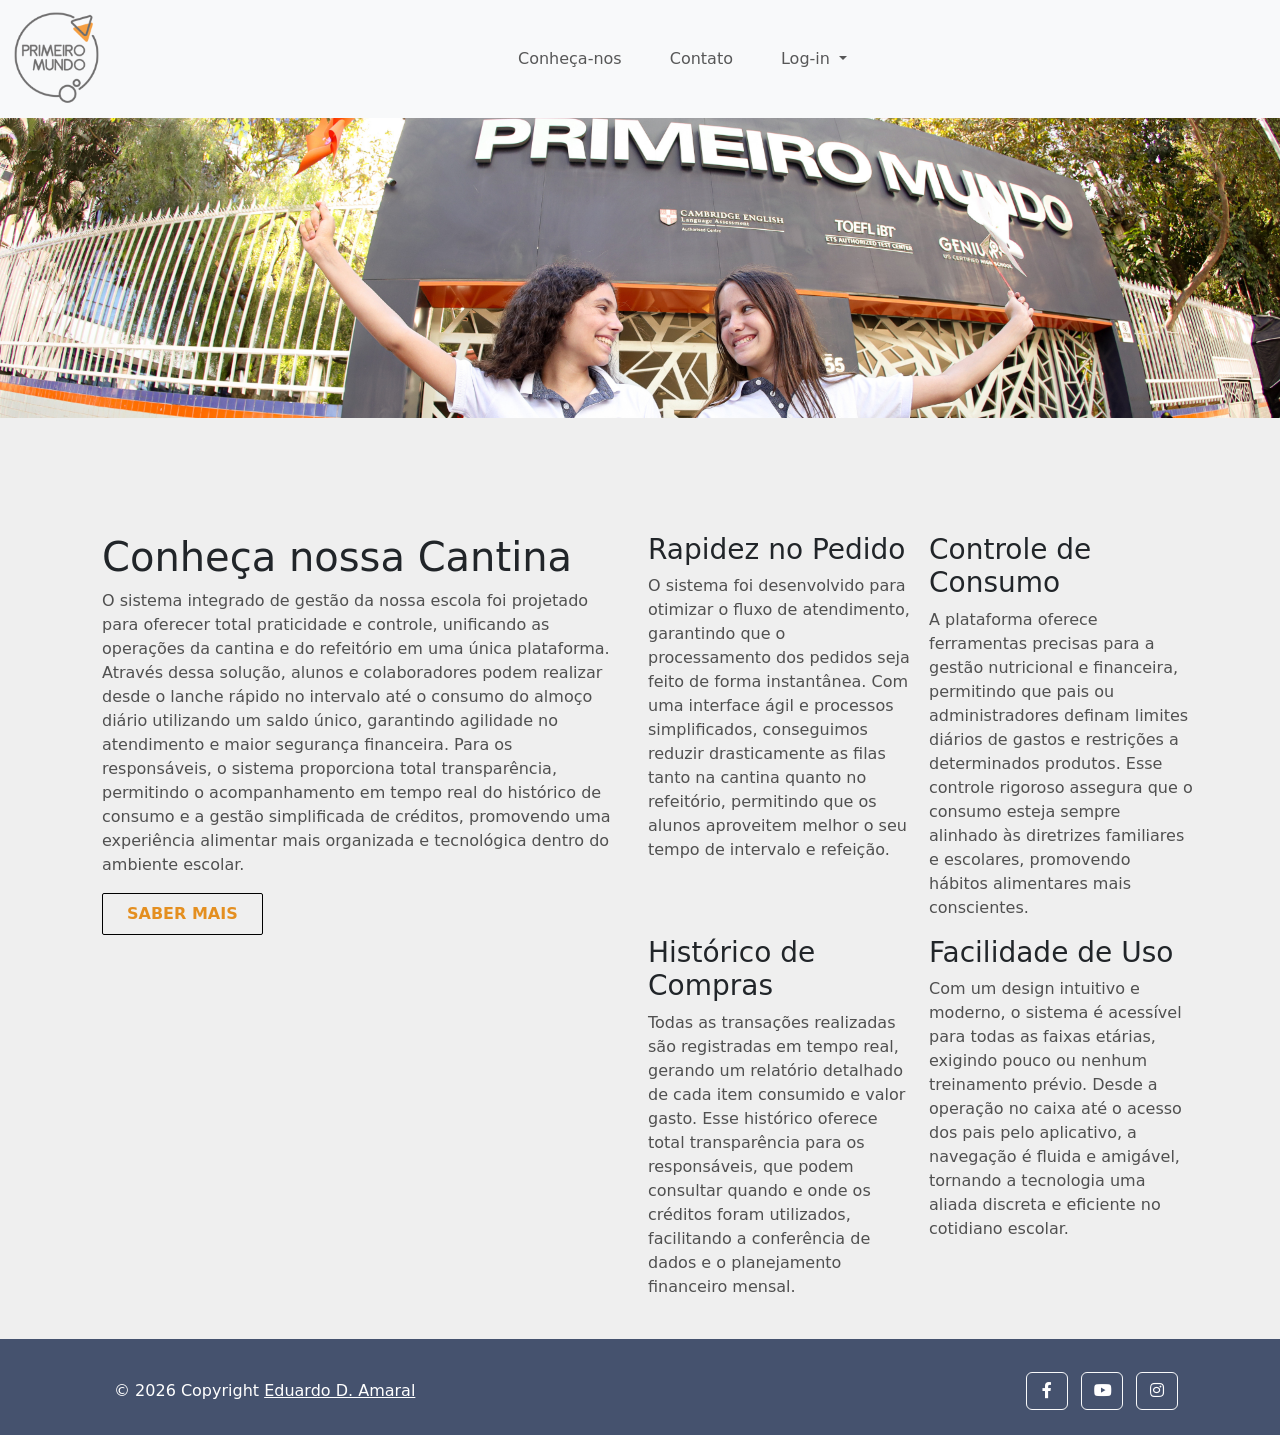
==== commit d37b4459: "SEI v2.4 some adjusts" ====
--- a/index.html
+++ b/index.html
@@ -20,11 +20,11 @@
 
 <body class="flex">
   <header>
-    <nav class="navbar navbar-expand-lg bg-body-tertiary fixed-top" id="nav1">
-      <div class="container-fluid justify-content-center" id="nav1">
-        <a class="navbar-brand mp-0" href="https://www.pmundo.com.br/"><img src="images/logo.png" id="logo"
+    <nav class="navbar navbar-expand-sm bg-body-tertiary fixed-top p-0 m-0">
+      <div class="container-fluid" id="nav1">
+        <a class="navbar-brand mp-0" href="https://www.pmundo.com.br/" id="navi"><img src="images/logo.png" id="logo"
             alt="imagem da logo do primeiro mundo"></a>
-        <button class="navbar-toggler" type="button" data-bs-toggle="offcanvas" data-bs-target="#offcanvasNavbar"
+        <button class="navbar-toggler m-3" type="button" data-bs-toggle="offcanvas" data-bs-target="#offcanvasNavbar"
           aria-controls="offcanvasNavbar" aria-label="Toggle navigation">
           <span class="navbar-toggler-icon"></span>
         </button>
@@ -65,7 +65,7 @@
   <!-- Estrutura pincipal -->
   <div class="container-fluid text-start p-0">
     <div class="row gx-5" id="apresntacao">
-      <div class="col-md-6 col-12">
+      <div class="col-md-6 col-sm-12 mb-4">
         <div class="d-flex flex-column">
           <h1>Conheça nossa Cantina</h1>
           <p class="p-primary fs-6">O sistema integrado de gestão da nossa escola foi projetado para oferecer total praticidade e controle, unificando as operações da cantina e do refeitório em uma única plataforma. Através dessa solução, alunos e colaboradores podem realizar desde o lanche rápido no intervalo até o consumo do almoço diário utilizando um saldo único, garantindo agilidade no atendimento e maior segurança financeira. Para os responsáveis, o sistema proporciona total transparência, permitindo o acompanhamento em tempo real do histórico de consumo e a gestão simplificada de créditos, promovendo uma experiência alimentar mais organizada e tecnológica dentro do ambiente escolar.</p>
@@ -73,20 +73,20 @@
         </div>
       </div>
 
-      <div class="col-md-6 col-12 row gx-3 mp-0">
-        <div class="col-md-6 col-sm-12">
+      <div class="col-md-6 col-sm-12 row gx-3 mp-0">
+        <div class="col-lg-6 col-md-12">
           <h2 class="fs-3">Rapidez no Pedido</h2>
           <p class="p-primary fs-6" >O sistema foi desenvolvido para otimizar o fluxo de atendimento, garantindo que o processamento dos pedidos seja feito de forma instantânea. Com uma interface ágil e processos simplificados, conseguimos reduzir drasticamente as filas tanto na cantina quanto no refeitório, permitindo que os alunos aproveitem melhor o seu tempo de intervalo e refeição.</p>
         </div>
-        <div class="col-md-6  col-sm-12">
+        <div class="col-lg-6 col-md-12">
           <h2 class="fs-3">Controle de Consumo</h2>
           <p class="p-primary fs-6" >A plataforma oferece ferramentas precisas para a gestão nutricional e financeira, permitindo que pais ou administradores definam limites diários de gastos e restrições a determinados produtos. Esse controle rigoroso assegura que o consumo esteja sempre alinhado às diretrizes familiares e escolares, promovendo hábitos alimentares mais conscientes.</p>
         </div>
-        <div class="col-md-6 col-sm-12">
+        <div class="col-lg-6 col-md-12">
           <h2 class="fs-3">Histórico de Compras</h2>
           <p class="p-primary fs-6" >Todas as transações realizadas são registradas em tempo real, gerando um relatório detalhado de cada item consumido e valor gasto. Esse histórico oferece total transparência para os responsáveis, que podem consultar quando e onde os créditos foram utilizados, facilitando a conferência de dados e o planejamento financeiro mensal.</p>
         </div>
-        <div class="col-md-6 col-sm-12">
+        <div class="col-lg-6 col-md-12">
           <h2 class="fs-3">Facilidade de Uso</h2>
           <p class="p-primary fs-6" >Com um design intuitivo e moderno, o sistema é acessível para todas as faixas etárias, exigindo pouco ou nenhum treinamento prévio. Desde a operação no caixa até o acesso dos pais pelo aplicativo, a navegação é fluida e amigável, tornando a tecnologia uma aliada discreta e eficiente no cotidiano escolar.</p>
         </div>
@@ -95,77 +95,9 @@
   </div>
 
   <!-- Footer -->
-  <footer class="text-start text-white flex mt-4" id="width100" style="background-color: #45526e">
+  <footer class="text-start text-white flex mt-4 width100" style="background-color: #45526e">
     <!-- Grid container -->
     <div class="container p-4 pb-0 m-0">
-      <!-- Section: Links -->
-      <section>
-        <!--Grid row-->
-        <div class="row">
-          <!-- Grid column -->
-          <div class="col-md-4 col-lg-4 col-xl-4 mx-auto mt-4">
-            <h6 class="text-uppercase mb-4 font-weight-bold">
-              Company name
-            </h6>
-            <p>
-              Here you can use rows and columns to organize your footer
-              content. Lorem ipsum dolor sit amet, consectetur adipisicing
-              elit.
-            </p>
-          </div>
-          <!-- Grid column -->
-
-          <hr class="w-100 clearfix d-md-none" />
-
-          <!-- Grid column -->
-          <div class="col-md-3 col-lg-3 col-xl-3 mx-auto mt-4">
-            <h6 class="text-uppercase mb-4 font-weight-bold">Products</h6>
-            <p>
-              <a class="text-white">MDBootstrap</a>
-            </p>
-            <p>
-              <a class="text-white">MDWordPress</a>
-            </p>
-            <p>
-              <a class="text-white">BrandFlow</a>
-            </p>
-            <p>
-              <a class="text-white">Bootstrap Angular</a>
-            </p>
-          </div>
-          <!-- Grid column -->
-
-          <hr class="w-100 clearfix d-md-none" />
-
-          <!-- Grid column -->
-          <div class="col-md-4 col-lg-3 col-xl-3 mx-auto mt-4">
-            <h6 class="text-uppercase mb-4 font-weight-bold">
-              Useful links
-            </h6>
-            <p>
-              <a class="text-white">Your Account</a>
-            </p>
-            <p>
-              <a class="text-white">Become an Affiliate</a>
-            </p>
-            <p>
-              <a class="text-white">Shipping Rates</a>
-            </p>
-            <p>
-              <a class="text-white">Help</a>
-            </p>
-          </div>
-
-          <!-- Grid column -->
-          <hr class="w-100 clearfix d-md-none" />
-          <!-- Grid column -->
-        </div>
-        <!--Grid row-->
-      </section>
-      <!-- Section: Links -->
-
-      <hr class="my-3">
-
       <!-- Section: Copyright -->
       <section class="pb-3 px-1">
         <div class="row d-flex align-items-center">
--- a/estilos/style.css
+++ b/estilos/style.css
@@ -21,6 +21,12 @@
     width: 1rem;
     height: 1rem;
 }
+.width100 {
+    width: 100%;
+}
+.bgcream {
+    background-color: #eceae6;
+}
 
 #logo {
     width: 89.05px;
@@ -39,13 +45,17 @@
 #apresntacao {
     margin: 0px 78px;
 }
-#width100 {
-    width: 100%;
-}
 #saber_mais {
     border-color: black;
     border-radius: 2px;
     border-width: 1.9px;
     font-weight: bold;
     color: #e48f20;
+}
+#saber_mais:hover {
+    background-color: #e48f20;
+}
+#pimg {
+    height: auto;
+    object-fit: fill;
 }
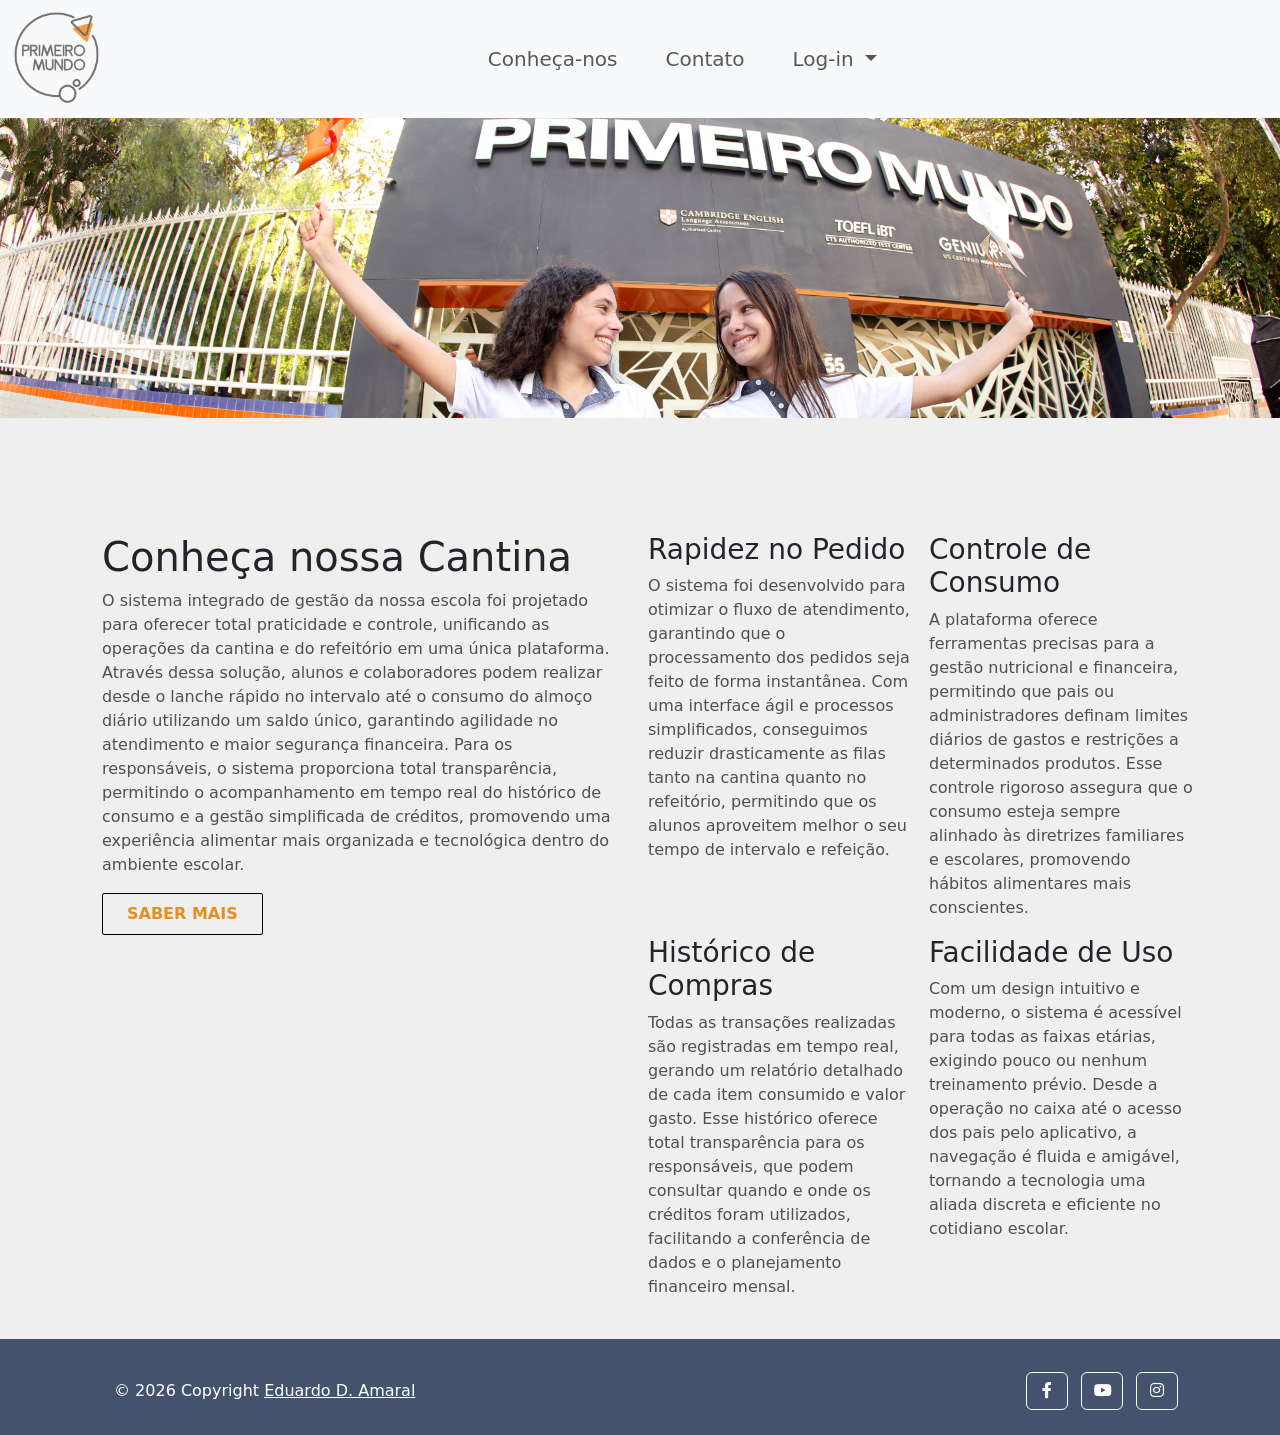
==== commit 82844b07: "SEI V3.0 Adjusted the login with a validation on the  form by js." ====
--- a/index.html
+++ b/index.html
@@ -35,13 +35,13 @@
           <div class="offcanvas-body">
             <ul class="navbar-nav justify-content-center flex-grow-1 pe-3">
               <li class="nav-item px-3">
-                <a class="nav-link" aria-current="page" href="https://www.pmundo.com.br/" target="_blank">Conheça-nos</a>
+                <a class="nav-link fs-5" aria-current="page" href="https://www.pmundo.com.br/" target="_blank">Conheça-nos</a>
               </li>
               <li class="nav-item px-3">
-                <a class="nav-link" href="paginas/exemplo_footer.html">Contato</a>
+                <a class="nav-link fs-5" href="paginas/exemplo_footer.html">Contato</a>
               </li>
               <li class="nav-item px-3 dropdown">
-                <a class="nav-link dropdown-toggle" href="#" role="button" data-bs-toggle="dropdown"
+                <a class="nav-link fs-5 dropdown-toggle" href="#" role="button" data-bs-toggle="dropdown"
                   aria-expanded="false">
                   Log-in
                 </a>
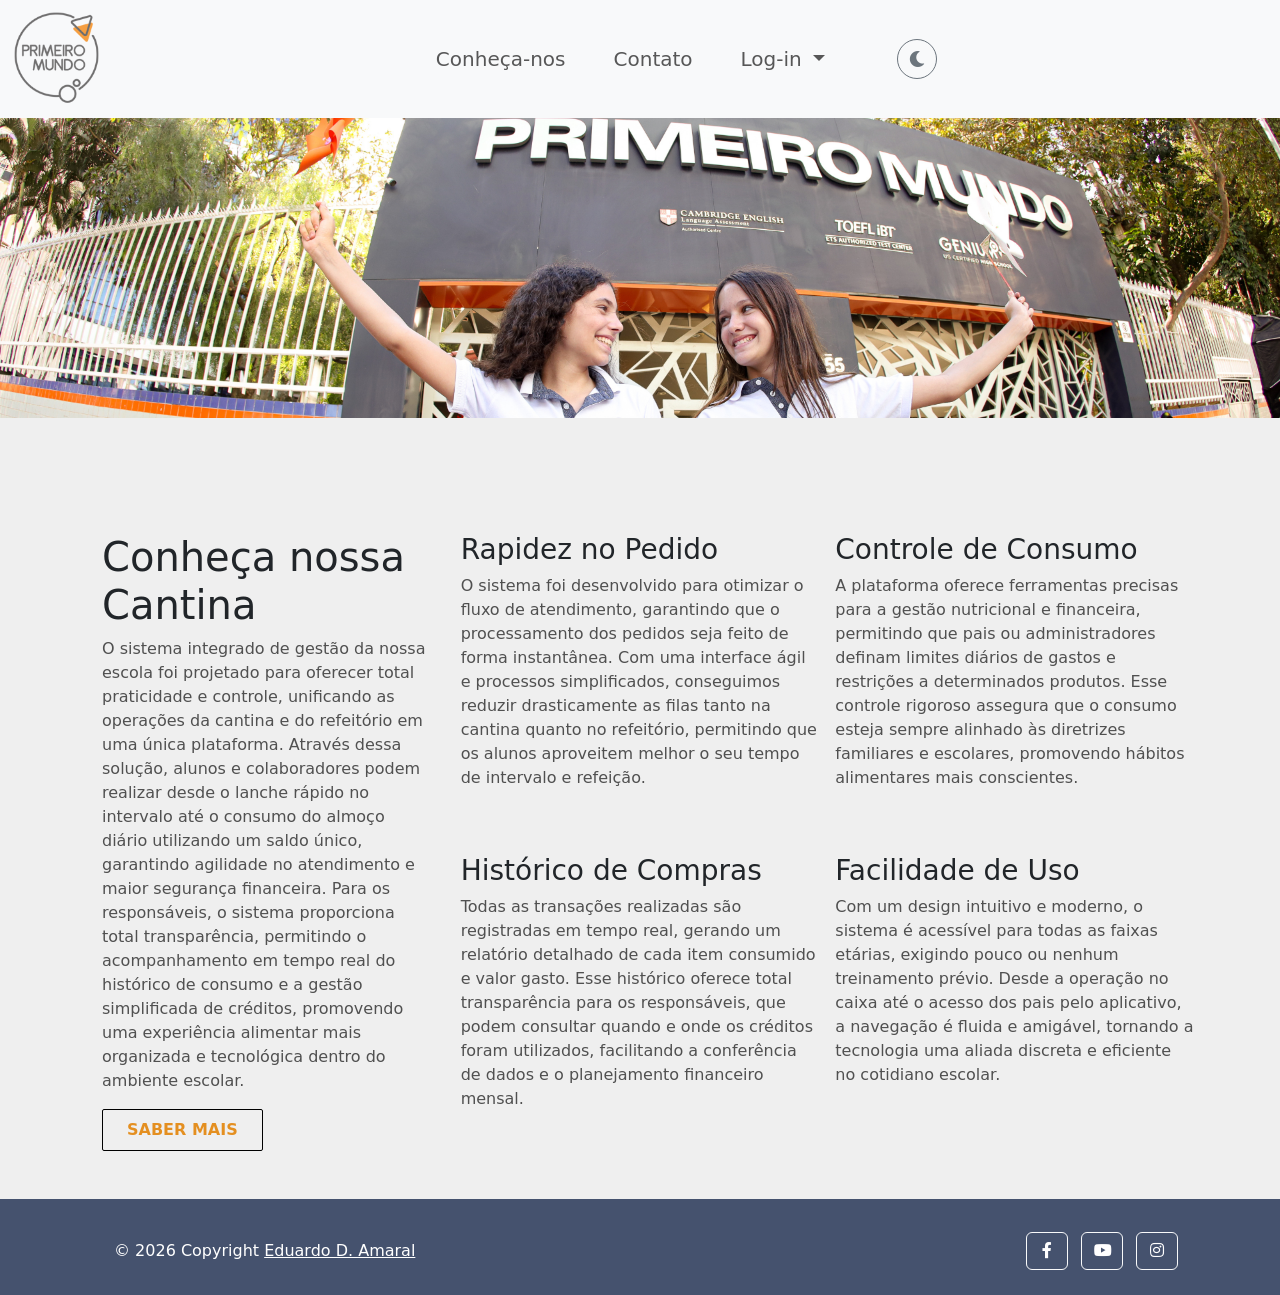
==== commit ea7d8e2f: "SEI V3.1 Add dark mode and micro adjust in the main container." ====
--- a/index.html
+++ b/index.html
@@ -38,7 +38,7 @@
                 <a class="nav-link fs-5" aria-current="page" href="https://www.pmundo.com.br/" target="_blank">Conheça-nos</a>
               </li>
               <li class="nav-item px-3">
-                <a class="nav-link fs-5" href="paginas/exemplo_footer.html">Contato</a>
+                <a class="nav-link fs-5" href="#footer">Contato</a>
               </li>
               <li class="nav-item px-3 dropdown">
                 <a class="nav-link fs-5 dropdown-toggle" href="#" role="button" data-bs-toggle="dropdown"
@@ -53,6 +53,13 @@
                   <li><a class="dropdown-item" href="paginas/funcionario_login.html">Funcionarios</a></li>
                 </ul>
               </li>
+              <li class="nav-item px-3 dropdown">
+              </li>
+              <li class="nav-item px-3 d-flex align-items-center">
+                  <button id="darkModeToggle" class="btn btn-outline-secondary rounded-circle" style="width: 40px; height: 40px; padding: 0; display: flex; align-items: center; justify-content: center;">
+                      <i class="fas fa-moon"></i>
+                  </button>
+              </li>
             </ul>
           </div>
         </div>
@@ -65,7 +72,7 @@
   <!-- Estrutura pincipal -->
   <div class="container-fluid text-start p-0">
     <div class="row gx-5" id="apresntacao">
-      <div class="col-md-6 col-sm-12 mb-4">
+      <div class="col-xl-4 col-lg-5 col-md-12 mb-4">
         <div class="d-flex flex-column">
           <h1>Conheça nossa Cantina</h1>
           <p class="p-primary fs-6">O sistema integrado de gestão da nossa escola foi projetado para oferecer total praticidade e controle, unificando as operações da cantina e do refeitório em uma única plataforma. Através dessa solução, alunos e colaboradores podem realizar desde o lanche rápido no intervalo até o consumo do almoço diário utilizando um saldo único, garantindo agilidade no atendimento e maior segurança financeira. Para os responsáveis, o sistema proporciona total transparência, permitindo o acompanhamento em tempo real do histórico de consumo e a gestão simplificada de créditos, promovendo uma experiência alimentar mais organizada e tecnológica dentro do ambiente escolar.</p>
@@ -73,7 +80,7 @@
         </div>
       </div>
 
-      <div class="col-md-6 col-sm-12 row gx-3 mp-0">
+      <div class="col-xl-8 col-lg-7 col-md-12 col-sm-12 row gx-3 mp-0">
         <div class="col-lg-6 col-md-12">
           <h2 class="fs-3">Rapidez no Pedido</h2>
           <p class="p-primary fs-6" >O sistema foi desenvolvido para otimizar o fluxo de atendimento, garantindo que o processamento dos pedidos seja feito de forma instantânea. Com uma interface ágil e processos simplificados, conseguimos reduzir drasticamente as filas tanto na cantina quanto no refeitório, permitindo que os alunos aproveitem melhor o seu tempo de intervalo e refeição.</p>
@@ -95,7 +102,7 @@
   </div>
 
   <!-- Footer -->
-  <footer class="text-start text-white flex mt-4 width100" style="background-color: #45526e">
+  <footer class="text-start text-white flex mt-4 width100" style="background-color: #45526e" id="footer">
     <!-- Grid container -->
     <div class="container p-4 pb-0 m-0">
       <!-- Section: Copyright -->
@@ -141,6 +148,7 @@
   <script src="https://cdn.jsdelivr.net/npm/bootstrap@5.3.8/dist/js/bootstrap.bundle.min.js"
     integrity="sha384-FKyoEForCGlyvwx9Hj09JcYn3nv7wiPVlz7YYwJrWVcXK/BmnVDxM+D2scQbITxI"
     crossorigin="anonymous"></script>
+    <script src="gavas/darkmode.js"></script>
 </body>
 
 </html>
--- a/estilos/style.css
+++ b/estilos/style.css
@@ -58,4 +58,70 @@
 #pimg {
     height: auto;
     object-fit: fill;
+}
+
+body.dark-mode {
+    background-color: #121212 !important;
+    color: #e0e0e0;
+}
+
+body.dark-mode header, body.dark-mode .navbar, body.dark-mode .bg-body-tertiary, body.dark-mode .offcanvas {
+    background-color: #1f1f1f !important;
+    color: #e0e0e0;
+}
+
+body.dark-mode h1, body.dark-mode h2, body.dark-mode .nav-link, body.dark-mode .navbar-brand {
+    color: #ffffff !important;
+}
+
+body.dark-mode .p-primary {
+    color: #bbbbbb;
+}
+
+body.dark-mode #saber_mais {
+    border-color: #e48f20;
+    color: #e48f20;
+}
+
+body.dark-mode #saber_mais:hover {
+    background-color: #e48f20;
+    color: #121212;
+}
+
+body.dark-mode .dropdown-menu {
+    background-color: #2c2c2c;
+    border-color: #444;
+}
+
+body.dark-mode .dropdown-item {
+    color: #e0e0e0;
+}
+
+body.dark-mode .dropdown-item:hover {
+    background-color: #3d3d3d;
+    color: #ffffff;
+}
+
+body.dark-mode .bgcream, body.dark-mode .modal-content {
+    background-color: #1f1f1f !important;
+    color: #e0e0e0 !important;
+}
+
+body.dark-mode .form-control {
+    background-color: #2c2c2c;
+    border-color: #444;
+    color: #ffffff;
+}
+
+body.dark-mode .form-control:focus {
+    background-color: #3d3d3d;
+    color: #ffffff;
+}
+
+body.dark-mode label {
+    color: #888;
+}
+
+body.dark-mode .text-body-secondary {
+    color: #888 !important;
 }
